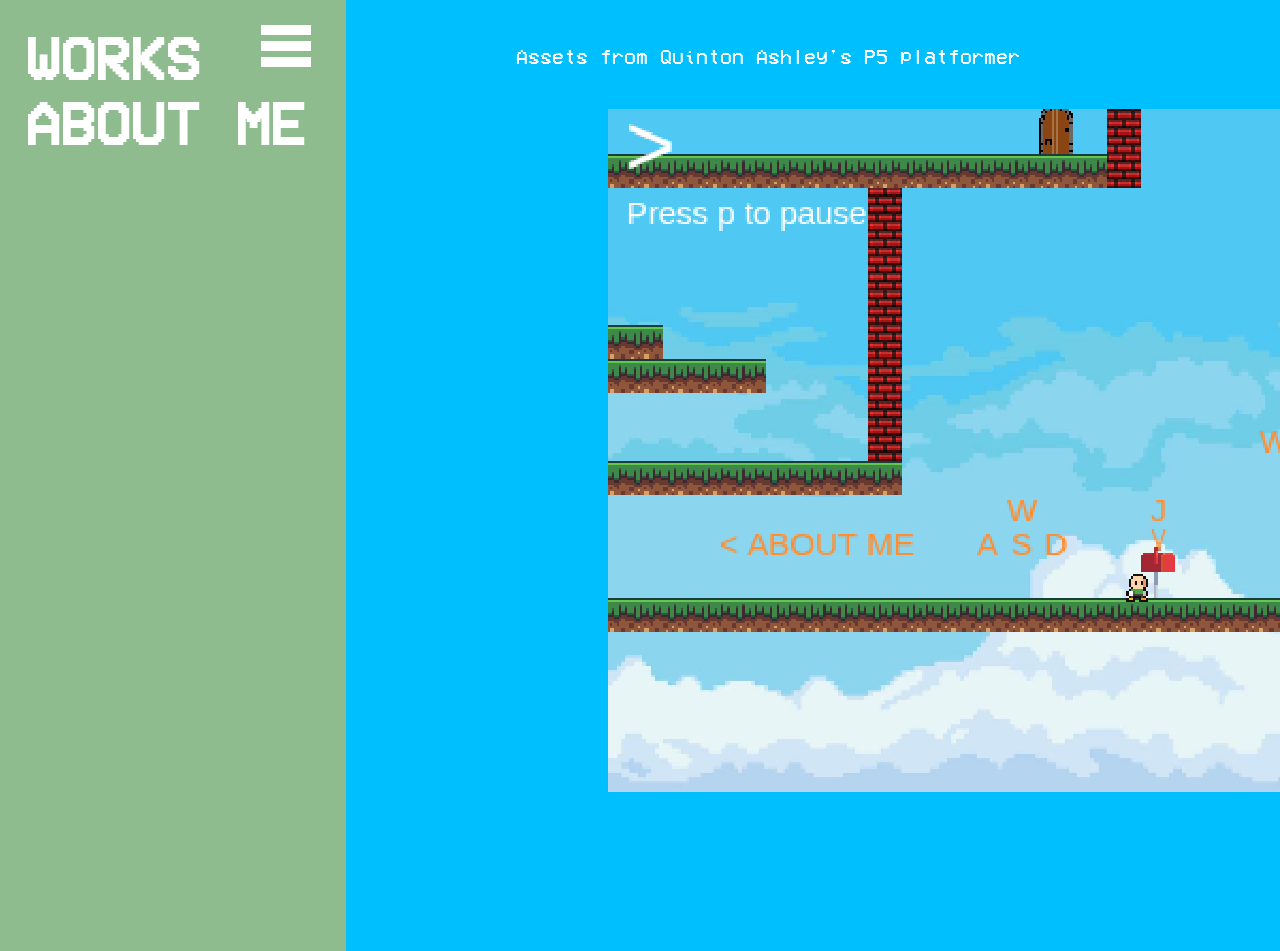
==== index.html @ 24822b58 "update 3" ====
<!DOCTYPE html>
<html lang="en">
<head>
    <meta charset="UTF-8">
    <meta name="viewport" content="width=device-width, initial-scale=1.0">
    <title>Minh Nguyen's site</title>
    <script src="scripts/p5.min.js"></script>
    <script src="scripts/planck.min.js"></script>
    <script src="scripts/p5play.js"></script>
    <script src="mySketch.js"></script>
    <link rel="stylesheet" href="stylesheets/i_styles.css">
</head>
<body>
    <nav>
        <a href="works.html" target="_self">WORKS</a>
        <a href="about.html" target="_self">ABOUT ME</a>
        <!-- <a href="mailto:minh.nguyen.ocadu.ca">CONTACT</a> -->
        <div id="hamburger">
            <div id="bar1"></div>
            <div id="bar2"></div>
            <div id="bar3"></div>
        </div>
    </nav>
    <div id="game-wrapper">
        <p id="game-info">Assets from Quinton Ashley's P5 platformer</p>
        <div id="game">
            <script src="mySketch.js"></script>
        </div>
    </div>
</body>
</html>
---- stylesheets/i_styles.css ----
@font-face {
  font-family: "Pixel";
  src: url('../fonts/pixelfont.ttf') format('truetype');
  font-weight: normal;
  font-style: normal;
}

body {
    background-color: deepskyblue;
    width: 100%;
    font-family: "Pixel", "Avenir", Helvetica, sans-serif;
    font-size: 2.5em;
}

nav {
    display: block;
    color: white;
    height: 100%;
    width: 23%;
    background-color: darkseagreen;
    padding: 2%;
    position: absolute;
    top: 0;
    left: 0;
    z-index: +1;
    margin-left: -20%;
    transition: margin-left 1s;
}

nav:hover, nav:active {
    margin-left: 0;
}

nav a {
    color: white;
    display: block;
    font-weight: bold;
}

nav a:link {
    color: #FFF;
    text-decoration: none;
    font-size: 1.5em;
}

nav a:hover, nav a:active {
    text-decoration: underline;
}

#game-wrapper {
    float: left;
    width: 70%;
    padding: 2%;
    box-sizing: border-box;
    margin-left: 25%; /* Adjust according to the nav width */
    position: relative; /* Ensure game-info is positioned relative to this wrapper */
}

#game-info {
    text-align: center;
    font-size: 0.5em; /* Adjust font size as needed */
    color: white;
    margin-bottom: 20px;/* Space between text and game */
}

#game {
    width: 100%;
    padding: 2%;
    box-sizing: border-box;
}

#hamburger {
    cursor: default;
    position: absolute;
    top: 2%;
    right: 10%;
}

#bar1, #bar2, #bar3 {
    width: 50px;
    height: 10px;
    background-color: white;
    margin: 6px 0;
    transition: 0.5s;
}
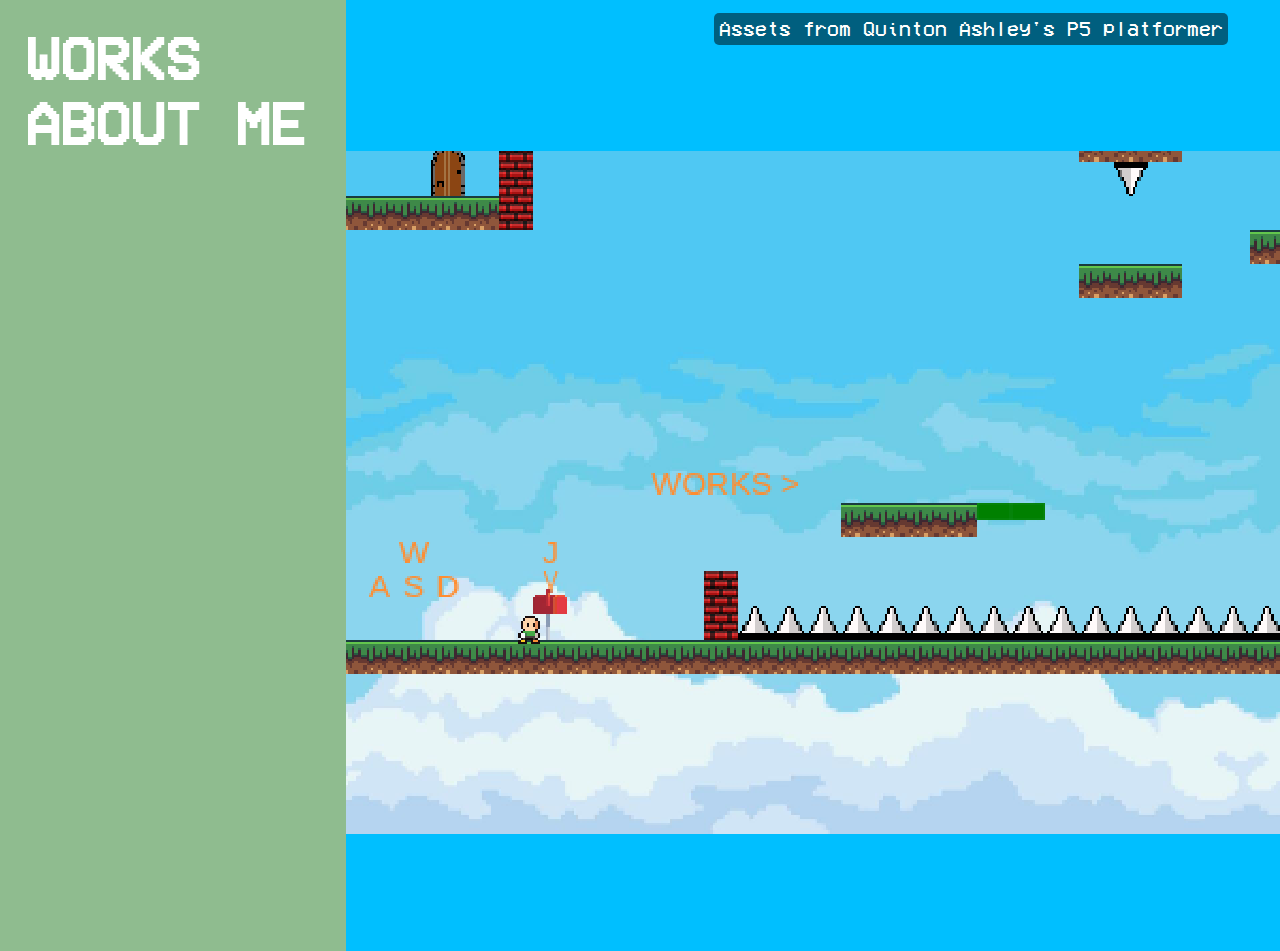
==== commit cddaeddb: "update 3" ====
--- a/index.html
+++ b/index.html
@@ -15,17 +15,15 @@
         <a href="works.html" target="_self">WORKS</a>
         <a href="about.html" target="_self">ABOUT ME</a>
         <!-- <a href="mailto:minh.nguyen.ocadu.ca">CONTACT</a> -->
-        <div id="hamburger">
-            <div id="bar1"></div>
-            <div id="bar2"></div>
-            <div id="bar3"></div>
+        <div id="menu-icon">
+            <i class="fas fa-bars"></i>
         </div>
     </nav>
     <div id="game-wrapper">
-        <p id="game-info">Assets from Quinton Ashley's P5 platformer</p>
         <div id="game">
             <script src="mySketch.js"></script>
         </div>
+        <p id="game-info">Assets from Quinton Ashley's P5 platformer</p>
     </div>
 </body>
 </html>
--- a/stylesheets/i_styles.css
+++ b/stylesheets/i_styles.css
@@ -1,85 +1,98 @@
 @font-face {
-  font-family: "Pixel";
-  src: url('../fonts/pixelfont.ttf') format('truetype');
-  font-weight: normal;
-  font-style: normal;
-}
-
-body {
-    background-color: deepskyblue;
-    width: 100%;
-    font-family: "Pixel", "Avenir", Helvetica, sans-serif;
-    font-size: 2.5em;
-}
-
-nav {
-    display: block;
-    color: white;
-    height: 100%;
-    width: 23%;
-    background-color: darkseagreen;
-    padding: 2%;
-    position: absolute;
-    top: 0;
-    left: 0;
-    z-index: +1;
-    margin-left: -20%;
-    transition: margin-left 1s;
-}
-
-nav:hover, nav:active {
-    margin-left: 0;
-}
-
-nav a {
-    color: white;
-    display: block;
-    font-weight: bold;
-}
-
-nav a:link {
-    color: #FFF;
-    text-decoration: none;
-    font-size: 1.5em;
-}
-
-nav a:hover, nav a:active {
-    text-decoration: underline;
-}
-
-#game-wrapper {
-    float: left;
-    width: 70%;
-    padding: 2%;
-    box-sizing: border-box;
-    margin-left: 25%; /* Adjust according to the nav width */
-    position: relative; /* Ensure game-info is positioned relative to this wrapper */
-}
-
-#game-info {
-    text-align: center;
-    font-size: 0.5em; /* Adjust font size as needed */
-    color: white;
-    margin-bottom: 20px;/* Space between text and game */
-}
-
-#game {
-    width: 100%;
-    padding: 2%;
-    box-sizing: border-box;
-}
-
-#hamburger {
-    cursor: default;
-    position: absolute;
-    top: 2%;
-    right: 10%;
-}
-
-#bar1, #bar2, #bar3 {
-    width: 50px;
-    height: 10px;
-    background-color: white;
-    margin: 6px 0;
-    transition: 0.5s;
-}+    font-family: "Pixel";
+    src: url('../fonts/pixelfont.ttf') format('truetype');
+    font-weight: normal;
+    font-style: normal;
+  }
+  
+  html, body {
+      height: 100%;
+  }
+    
+  body {
+      margin: 0;
+      display: flex;
+      flex-direction: column;
+      justify-content: center;
+      align-items: center;
+      background-color: deepskyblue;
+      width: 100%;
+      font-family: "Pixel", "Avenir", Helvetica, sans-serif;
+      font-size: 2.5em;
+  }
+  
+  nav {
+      display: block;
+      color: white;
+      height: 100%;
+      width: 23%;
+      background-color: darkseagreen;
+      padding: 2%;
+      position: absolute;
+      top: 0;
+      left: 0;
+      z-index: 1;
+      margin-left: -20%;
+      transition: margin-left 1s;
+  }
+  
+  nav:hover, nav:active {
+      margin-left: 0;
+  }
+  
+  nav a {
+      color: white;
+      display: block;
+      font-weight: bold;
+  }
+  
+  nav a:link {
+      color: #FFF;
+      text-decoration: none;
+      font-size: 1.5em;
+  }
+  
+  nav a:hover, nav a:active {
+      text-decoration: underline;
+  }
+  
+  #game-wrapper {
+      width: 70%;
+      padding: 2%;
+      box-sizing: border-box;
+      margin-left: 25%; /* Adjust according to the nav width */
+      position: relative; /* Ensure game-info is positioned relative to this wrapper */
+  }
+  
+  #game-info {
+      position: absolute;
+      bottom: 20px;
+      right: 20px;
+      font-size: 0.5em; /* Adjust font size as needed */
+      color: white;
+      z-index: 2; /* Higher z-index to ensure it is on top */
+      background-color: rgba(0, 0, 0, 0.5); /* Optional: Add a background for better readability */
+      padding: 5px; /* Optional: Add padding for better appearance */
+      border-radius: 5px; /* Optional: Add border-radius for rounded corners */
+  }
+  
+  #game {
+      width: 100%;
+      padding: 2%;
+      box-sizing: border-box;
+  }
+  
+  #menu-icon {
+      cursor: pointer;
+      position: absolute;
+      top: 2%;
+      right: 10%;
+      font-size: 2em; /* Adjust icon size as needed */
+      color: white; /* Adjust icon color as needed */
+      transition: color 0.3s;
+  }
+  
+  #menu-icon:hover {
+      color: lightgray; /* Change color on hover */
+  }
+  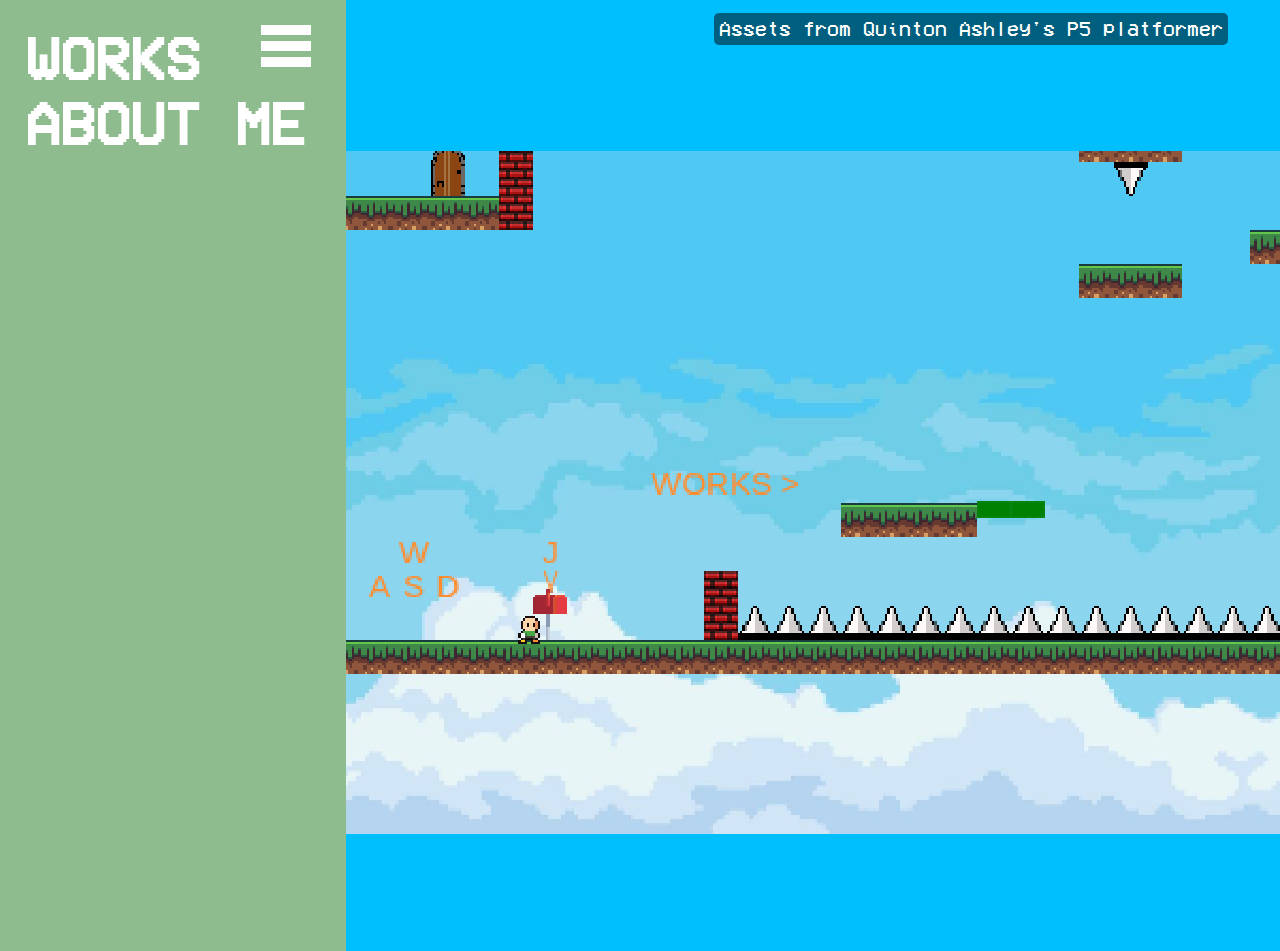
==== commit c15b5d74: "testbtest" ====
--- a/index.html
+++ b/index.html
@@ -15,8 +15,10 @@
         <a href="works.html" target="_self">WORKS</a>
         <a href="about.html" target="_self">ABOUT ME</a>
         <!-- <a href="mailto:minh.nguyen.ocadu.ca">CONTACT</a> -->
-        <div id="menu-icon">
-            <i class="fas fa-bars"></i>
+        <div id="hamburger">
+            <div id="bar1"></div>
+            <div id="bar2"></div>
+            <div id="bar3"></div>
         </div>
     </nav>
     <div id="game-wrapper">
--- a/stylesheets/i_styles.css
+++ b/stylesheets/i_styles.css
@@ -82,17 +82,18 @@
       box-sizing: border-box;
   }
   
-  #menu-icon {
-      cursor: pointer;
+  #hamburger {
+      cursor: default;
       position: absolute;
       top: 2%;
       right: 10%;
-      font-size: 2em; /* Adjust icon size as needed */
-      color: white; /* Adjust icon color as needed */
-      transition: color 0.3s;
   }
   
-  #menu-icon:hover {
-      color: lightgray; /* Change color on hover */
+  #bar1, #bar2, #bar3 {
+      width: 50px;
+      height: 10px;
+      background-color: white;
+      margin: 6px 0;
+      transition: 0.5s;
   }
   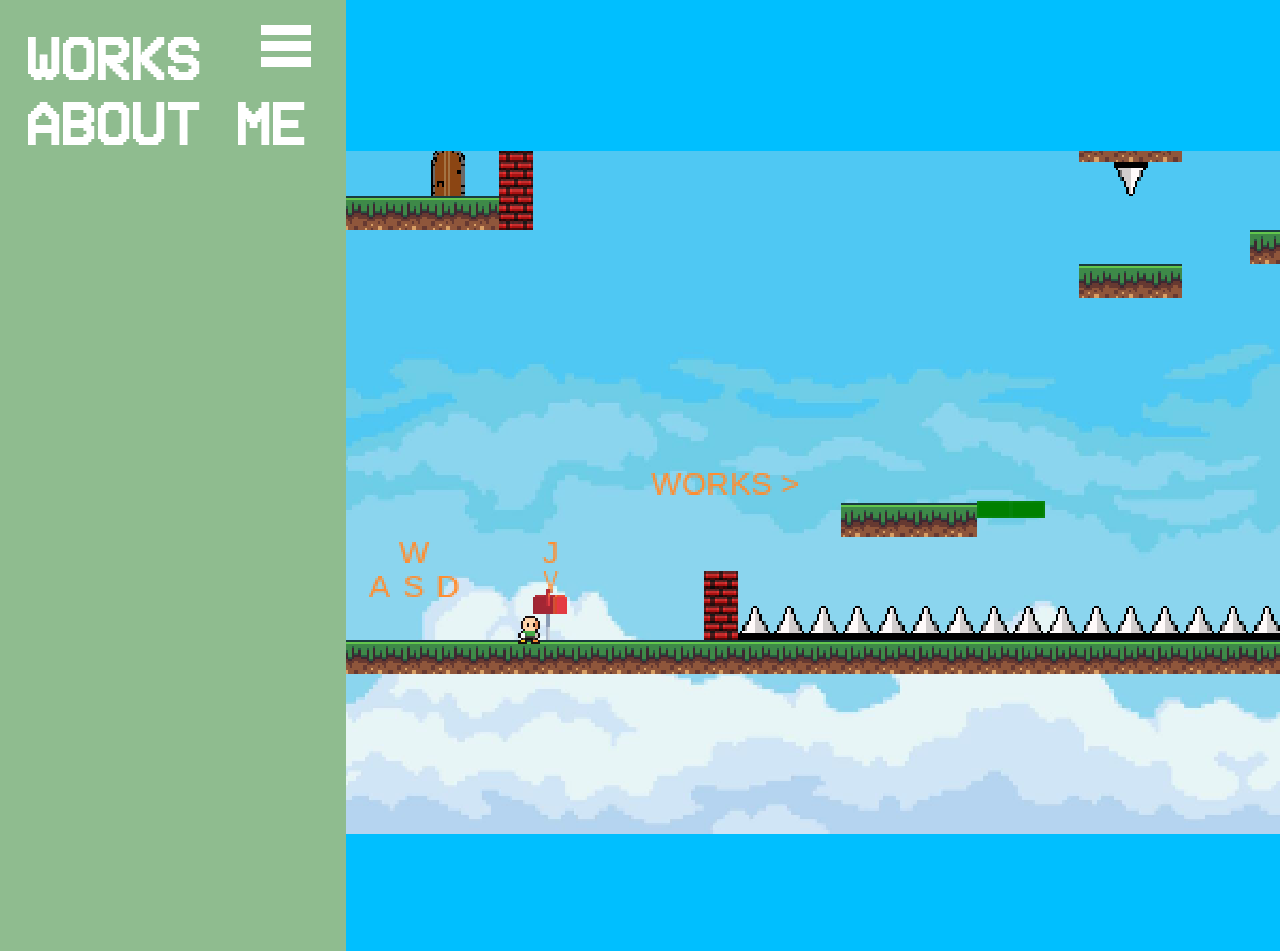
==== commit 40d25773: "testteststes" ====
--- a/index.html
+++ b/index.html
@@ -25,7 +25,7 @@
         <div id="game">
             <script src="mySketch.js"></script>
         </div>
-        <p id="game-info">Assets from Quinton Ashley's P5 platformer</p>
+        <!-- <p id="game-info">Assets from Quinton Ashley's P5 platformer</p> -->
     </div>
 </body>
 </html>
--- a/stylesheets/i_styles.css
+++ b/stylesheets/i_styles.css
@@ -57,21 +57,21 @@
   }
   
   #game-wrapper {
-      width: 70%;
-      padding: 2%;
-      box-sizing: border-box;
-      margin-left: 25%; /* Adjust according to the nav width */
-      position: relative; /* Ensure game-info is positioned relative to this wrapper */
-  }
+    width: 70%;
+    padding: 2%;
+    box-sizing: border-box;
+    margin-left: 23%; /* Move the game 23% to the right */
+    position: relative; /* Ensure game-info is positioned relative to this wrapper */
+}
   
   #game-info {
       position: absolute;
       bottom: 20px;
       right: 20px;
-      font-size: 0.5em; /* Adjust font size as needed */
+      font-size: 0.5em; 
       color: white;
-      z-index: 2; /* Higher z-index to ensure it is on top */
-      background-color: rgba(0, 0, 0, 0.5); /* Optional: Add a background for better readability */
+      z-index: 2;
+      background-color: rgba(0, 0, 0, 0.5);
       padding: 5px; /* Optional: Add padding for better appearance */
       border-radius: 5px; /* Optional: Add border-radius for rounded corners */
   }
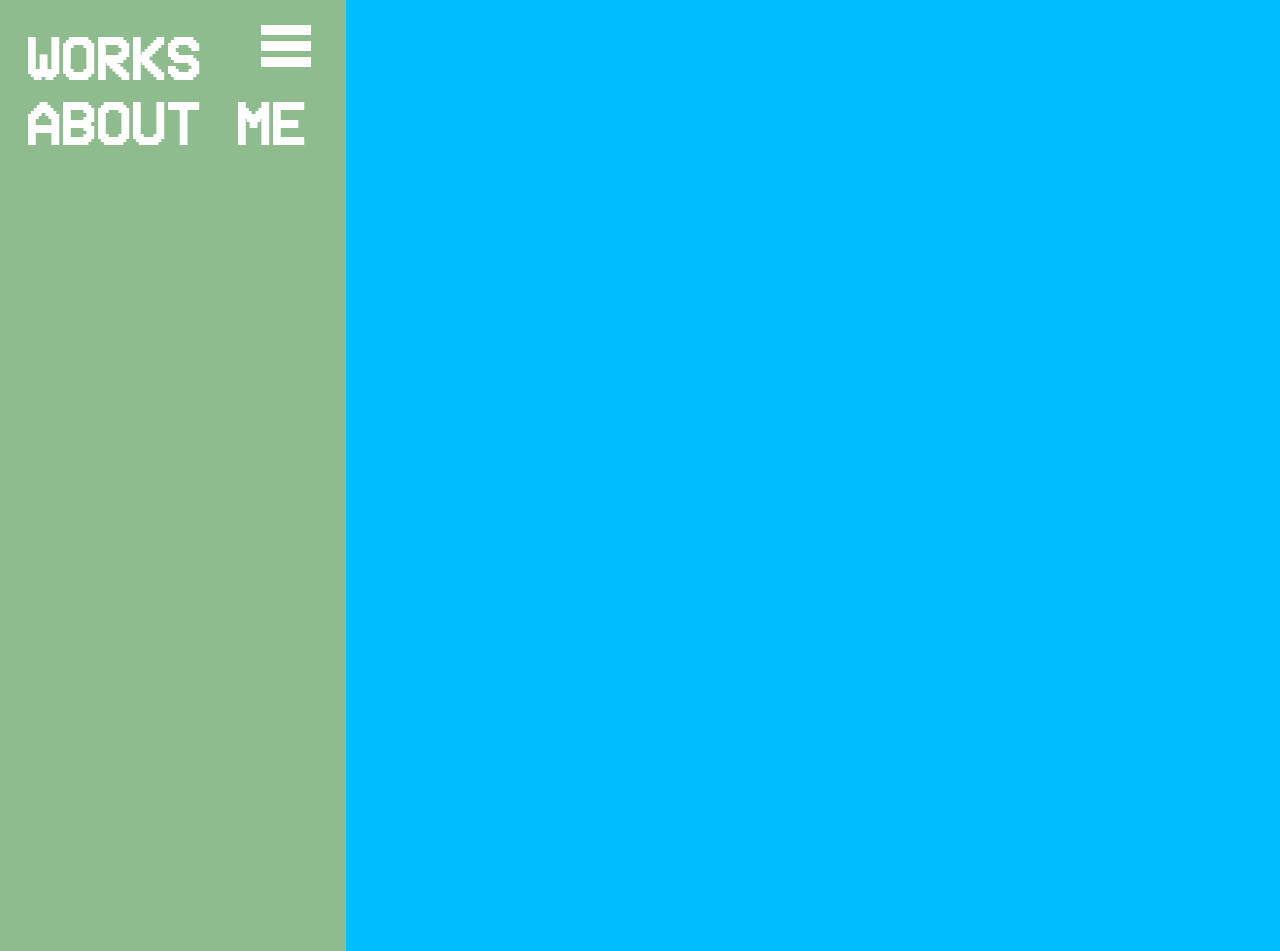
==== commit b97ac1ab: "reposition canvas" ====
--- a/index.html
+++ b/index.html
@@ -25,7 +25,6 @@
         <div id="game">
             <script src="mySketch.js"></script>
         </div>
-        <!-- <p id="game-info">Assets from Quinton Ashley's P5 platformer</p> -->
     </div>
 </body>
 </html>
--- a/stylesheets/i_styles.css
+++ b/stylesheets/i_styles.css
@@ -57,8 +57,6 @@
   }
   
   #game-wrapper {
-    width: 70%;
-    padding: 2%;
     box-sizing: border-box;
     margin-left: 23%; /* Move the game 23% to the right */
     position: relative; /* Ensure game-info is positioned relative to this wrapper */
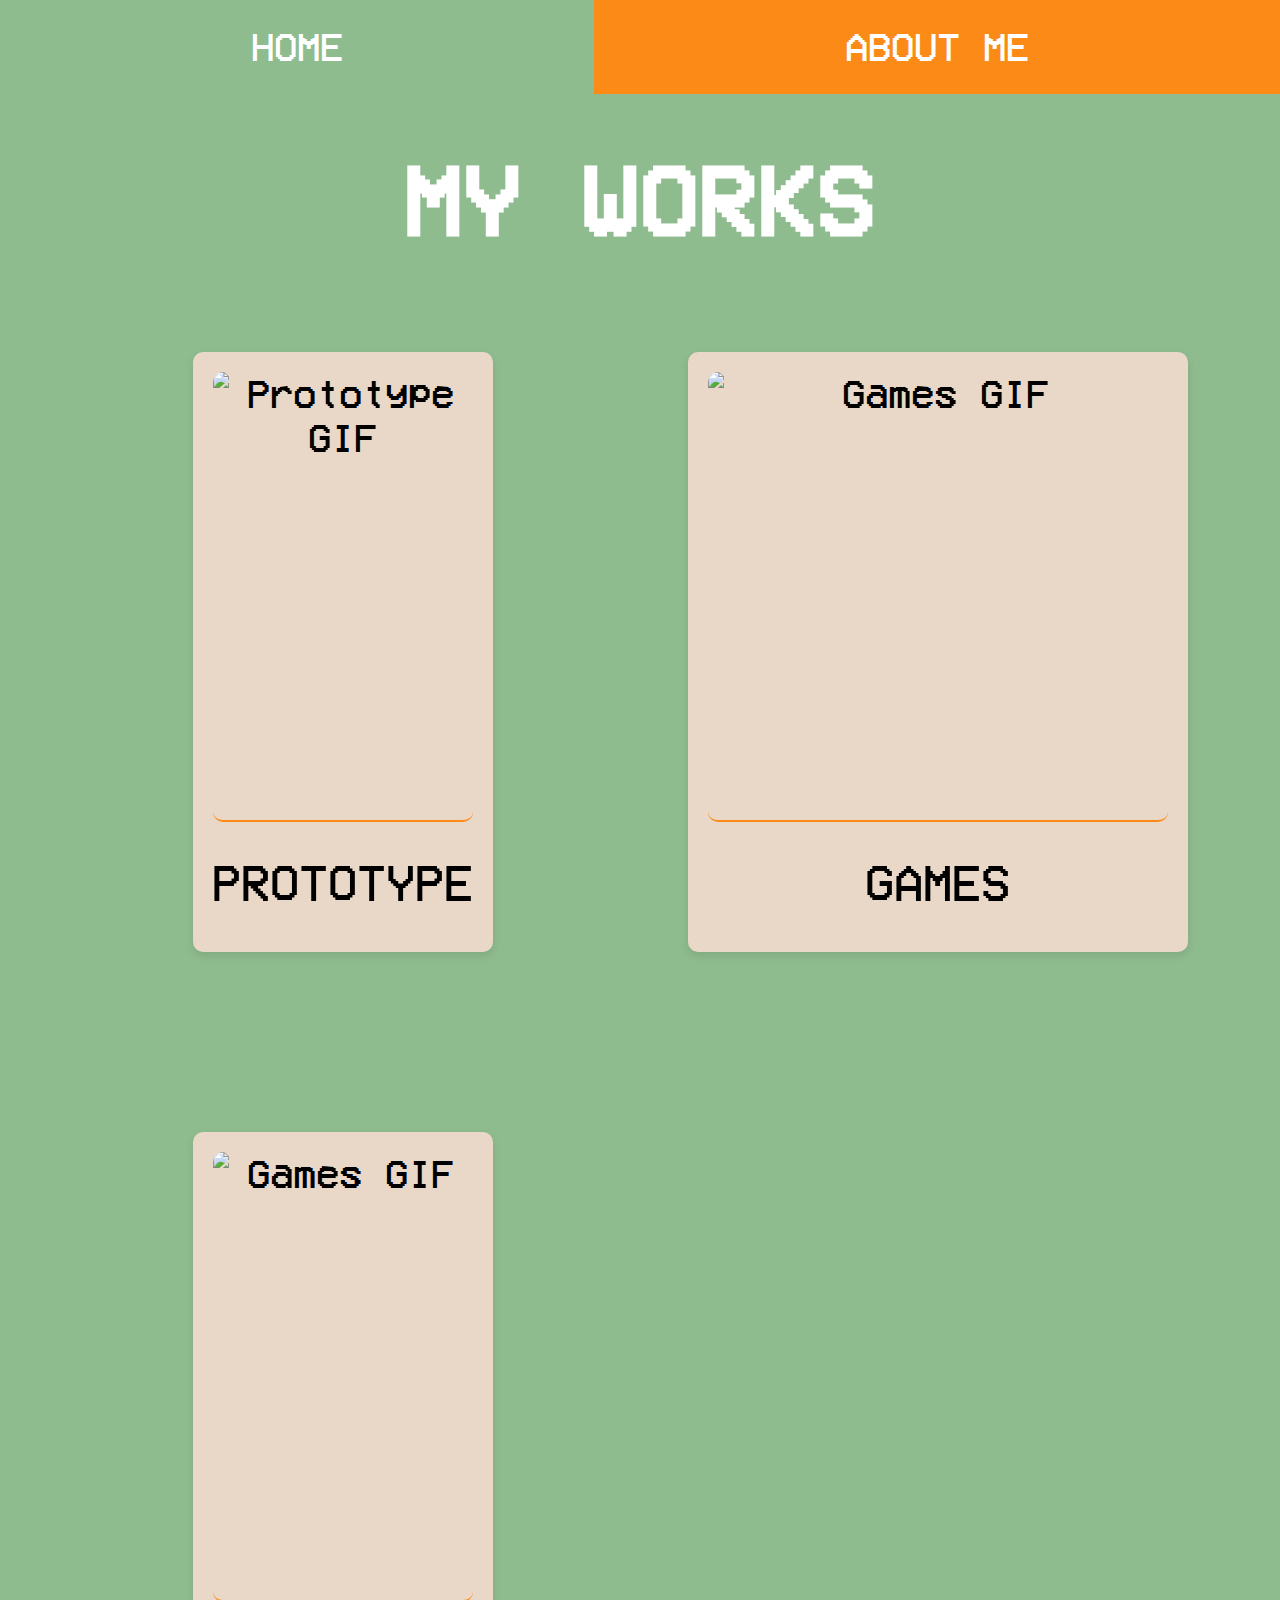
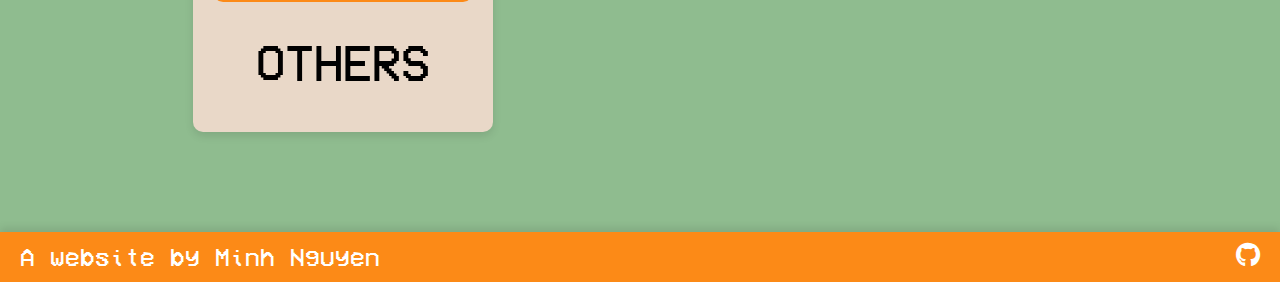
==== commit 15488624: "change inddexx page" ====
--- a/index.html
+++ b/index.html
@@ -3,28 +3,46 @@
 <head>
     <meta charset="UTF-8">
     <meta name="viewport" content="width=device-width, initial-scale=1.0">
-    <title>Minh Nguyen's site</title>
-    <script src="scripts/p5.min.js"></script>
-    <script src="scripts/planck.min.js"></script>
-    <script src="scripts/p5play.js"></script>
-    <script src="mySketch.js"></script>
-    <link rel="stylesheet" href="stylesheets/i_styles.css">
+    <link rel="stylesheet" href="stylesheets/main.css">
+    <link rel="stylesheet" href="stylesheets/feetstyling.css">
+    <link rel="stylesheet" href="https://cdnjs.cloudflare.com/ajax/libs/font-awesome/6.0.0-beta3/css/all.min.css">
+    <title>Works</title>
 </head>
 <body>
     <nav>
-        <a href="works.html" target="_self">WORKS</a>
-        <a href="about.html" target="_self">ABOUT ME</a>
-        <!-- <a href="mailto:minh.nguyen.ocadu.ca">CONTACT</a> -->
-        <div id="hamburger">
-            <div id="bar1"></div>
-            <div id="bar2"></div>
-            <div id="bar3"></div>
-        </div>
+        <a class="menu" href="index.html" target="_self">HOME</a>
+        <a class="menu" href="about.html" target="_self">ABOUT ME</a>
+        <!-- <a class="menu" href="mailto:minh.nguyen.ocadu.ca">CONTACT</a> -->
     </nav>
-    <div id="game-wrapper">
-        <div id="game">
-            <script src="mySketch.js"></script>
+    <div class="portfoliolink">
+        <h1 style="font-size: 2.5em">MY WORKS</h1>
+        <div class="grid-container" style="gap: 150px;">
+            <a href="works/works_prototype.html" target="_self" class="grid-link">
+                <div class="grid-item">
+                    <img src="images/gifs/Prototype Demo.gif" alt="Prototype GIF" class="grid-gif">
+                    <span>PROTOTYPE</span>
+                </div>
+            </a>
+            <a href="works/works_game.html" target="_self" class="grid-link">
+                <div class="grid-item" style="width: 500px">
+                    <img src="images/gifs/Gameplay_demo.gif" alt="Games GIF" class="grid-gif">
+                    <span>GAMES</span>
+                </div>
+            </a>
+            <a href="works/works_others.html" target="_self" class="grid-link">
+                <div class="grid-item">
+                    <img src="images/gifs/OTHER GIF - Made with Clipchamp.gif" alt="Games GIF" class="grid-gif">
+                    <span>OTHERS</span>
+                </div>  
+            </a>
+            
         </div>
     </div>
+    <footer>
+        <span>A website by Minh Nguyen</span>
+        <a href="https://github.com/minh-nguyen" class="contact-icon" target="_blank">
+            <i class="fab fa-github"></i>
+        </a>
+    </footer>
 </body>
 </html>
--- a/stylesheets/main.css
+++ b/stylesheets/main.css
@@ -0,0 +1,239 @@
+@font-face {
+    font-family: "Pixel";
+    src: url('../fonts/pixelfont.ttf') format('truetype');
+    font-weight: normal;
+    font-style: normal;
+}
+
+body {
+    background-color: darkseagreen;
+    width: 100%;
+    font-family: "Pixel", "Avenir", Helvetica, sans-serif;
+    font-size: 2.5em;
+    color: white;
+    margin: 0;
+    padding-top: 80px; /* Adjust this value to match the padding of .portfoliolink */
+    text-align: center;
+}
+
+nav {
+    background-color: #FC8A17;
+    list-style: none;
+    padding: 0;
+    margin: 0;
+    display: flex;
+    justify-content: space-around;
+    position: fixed;
+    top: 0;
+    left: 0;
+    width: 100%;
+    z-index: 100;
+}
+
+nav a {
+    margin: 0;
+    text-decoration: none;
+    color: white;
+    padding: 25px 0px;
+    flex-grow: 1;
+    text-align: center;
+    display: block;
+    transition: background-color 0.3s;
+}
+
+nav a:hover {
+    background-color: darkseagreen;
+}
+
+.portfoliolink {
+    text-align: center;
+    font-family: "Pixel", "Avenir", Helvetica, sans-serif;
+}
+
+.portfoliolink a {
+    color: black;
+    transition: font-size 0.3s;
+    text-decoration: none;
+}
+
+.portfoliolink a:hover {
+    cursor: pointer;
+    text-decoration: none;
+}
+
+.portfoliolink a:visited {
+    color: white;
+    text-decoration: none;
+}
+
+.grid-container {
+    margin: 100px;
+    display: grid;
+    grid-template-columns: repeat(auto-fit, minmax(250px, 1fr)); /* Adjust to fit items */
+    gap: 50px; /*extremely important for not overlapping */
+    justify-items: center;
+    align-items: start;
+    margin-top: 40px;
+    padding: 0 20px; /* Add padding to center the content */
+}
+
+.grid-item {    
+    margin-top: 30px;
+    display: flex;
+    flex-direction: column;
+    align-items: center;
+    width: 300px; /* Set a fixed width */
+    height: 600px; /* Set a fixed height */
+    background-color: rgb(233, 216, 200);
+    padding: 20px;
+    box-sizing: border-box;
+    border-radius: 10px;
+    box-shadow: 0 4px 8px rgba(0, 0, 0, 0.1);
+    text-align: center;
+    color: inherit;
+    transition: transform 0.3s; /* Optional: Add a hover effect */
+}
+
+.grid-item:hover {
+    transform: scale(1.1); /* Optional: Add a hover effect */
+}
+
+.grid-item img.grid-gif {
+    width: 100%;
+    height: 80%; /* Adjust the height to fit within the box */
+    object-fit: cover; /* Ensure the image covers the area */
+    border-bottom: 2px solid #FC8A17;
+    margin-bottom: 15px;
+    border-radius: 10px; /* Add this line to round the corners */
+}   
+
+.grid-item span {
+    margin: 20px;
+    font-size: 1.25em;
+    font-family: "Pixel", "Avenir", Helvetica, sans-serif;
+}
+
+.back-arrow {
+    position: fixed;
+    top: 20px;
+    left: 20px;
+    font-size: 1.5em;
+    color: white;
+    text-decoration: none;
+    background-color: #FC8A17;
+    padding: 10px;
+    border-radius: 50%;
+    box-shadow: 0 4px 8px rgba(0, 0, 0, 0.1);
+    z-index: 101; /* Ensure it is above other elements */
+    transition: background-color 0.3s, transform 0.3s; /* Add hover effect */
+}
+
+.back-arrow:hover {
+    background-color: darkseagreen;
+    transform: scale(1.1); /* Optional: Add a hover effect */
+}
+
+.video-container {
+    margin: 50px;
+    display: flex;
+    flex-wrap: wrap;
+    justify-content: center;
+    align-items: center;
+}
+
+.video-container iframe {
+    width: 100%;
+    height: auto;
+    max-width: 100%;
+    aspect-ratio: 16 / 9; /* Ensures the correct aspect ratio */
+    border: none;
+}
+
+.video-container div {
+    max-width: 560px;
+    padding: 20px;
+    box-sizing: border-box;
+    text-align: left;
+    margin: 0 auto;
+    color: white;
+}
+
+@media (min-width: 768px) {
+    .video-container {
+        flex-direction: row;
+    }
+
+    .video-container:nth-child(even) {
+        flex-direction: row-reverse; /* Alternate position */
+    }
+
+    .video-container iframe, .video-container div {
+        flex: 1 1 45%;
+    }
+}
+
+.contact-icon {
+    display: flex;
+    flex-direction: column;
+    align-items: center;
+    color: white; /* Icon and text color */
+    font-size: 2.5em; /* Initial icon size */
+    text-decoration: none;
+    transition: transform 0.3s ease-in-out, color 0.3s ease-in-out; /* Animation for size and color */
+}
+
+.contact-icon i {
+    margin-bottom: 5px; /* Space between icon and label */
+}
+
+.contact-iconv span {
+    font-size: 0.1em; /* Smaller text size for the label */
+    margin-top: 5px; /* Space above the label */
+    font-family: "Pixel", "Avenir", Helvetica, sans-serif;
+    color: white;
+}
+
+.contact-icon:hover {
+    transform: scale(1.2); /* Increase size on hover */
+    color: #FC8A17; /* Change color on hover */
+}
+
+.contact-icon:hover span {
+    color: #FC8A17; /* Change label color on hover */
+}
+
+
+/* Debugging styles
+.grid-item {
+    border: 1px dashed red;
+    position: relative; 
+
+.grid-item::before {
+    content: attr(data-debug);
+    position: absolute;
+    top: 10px;
+    left: 10px;
+    background: rgba(255, 255, 255, 0.8);
+    padding: 5px;
+    font-size: 0.5em;
+    color: red;
+    border: 1px solid red;
+    border-radius: 5px;
+}
+
+.grid-item img.grid-gif {
+    border: 1px solid blue;
+}
+
+
+    border: 1px solid green;
+}
+
+nav {
+    border: 1px solid orange;
+}
+
+.portfoliolink {
+    border: 1px solid purple;
+} */
+
--- a/stylesheets/feetstyling.css
+++ b/stylesheets/feetstyling.css
@@ -0,0 +1,30 @@
+footer {
+    background-color: #FC8A17; /* Footer background color */
+    color: white; /* Text color */
+    padding: 10px 20px; /* Padding for space around the text */
+    font-family: "Pixel", "Avenir", Helvetica, sans-serif; /* Consistent font */
+    font-size: 25px; /* Font size */
+    width: 100%; /* Full width */
+    max-width: 100%; /* Prevents the footer from extending beyond the viewport */
+    box-shadow: 0 -4px 8px rgba(0, 0, 0, 0.1); /* Optional shadow for depth */
+    display: flex; /* Use Flexbox for layout */
+    justify-content: space-between; /* Space between text and link */
+    align-items: center; /* Center align vertically */
+    position: relative; /* Relative positioning */
+    margin-top: 20px; /* Space above the footer */
+    box-sizing: border-box; /* Includes padding in width calculation */
+}
+
+footer a.contact-icon {
+    color: white; /* Color of the GitHub icon and text */
+    text-decoration: none; /* Remove underline */
+    font-size: 25px; /* Font size for the link */
+    display: flex; /* Flex display to align icon and text */
+    align-items: center; /* Center align icon and text vertically */
+    gap: 5px; /* Space between icon and text */
+    transition: color 0.3s ease; /* Smooth color transition on hover */
+}
+
+footer a.contact-icon:hover {
+    color: #ffffff; /* Color change on hover */
+}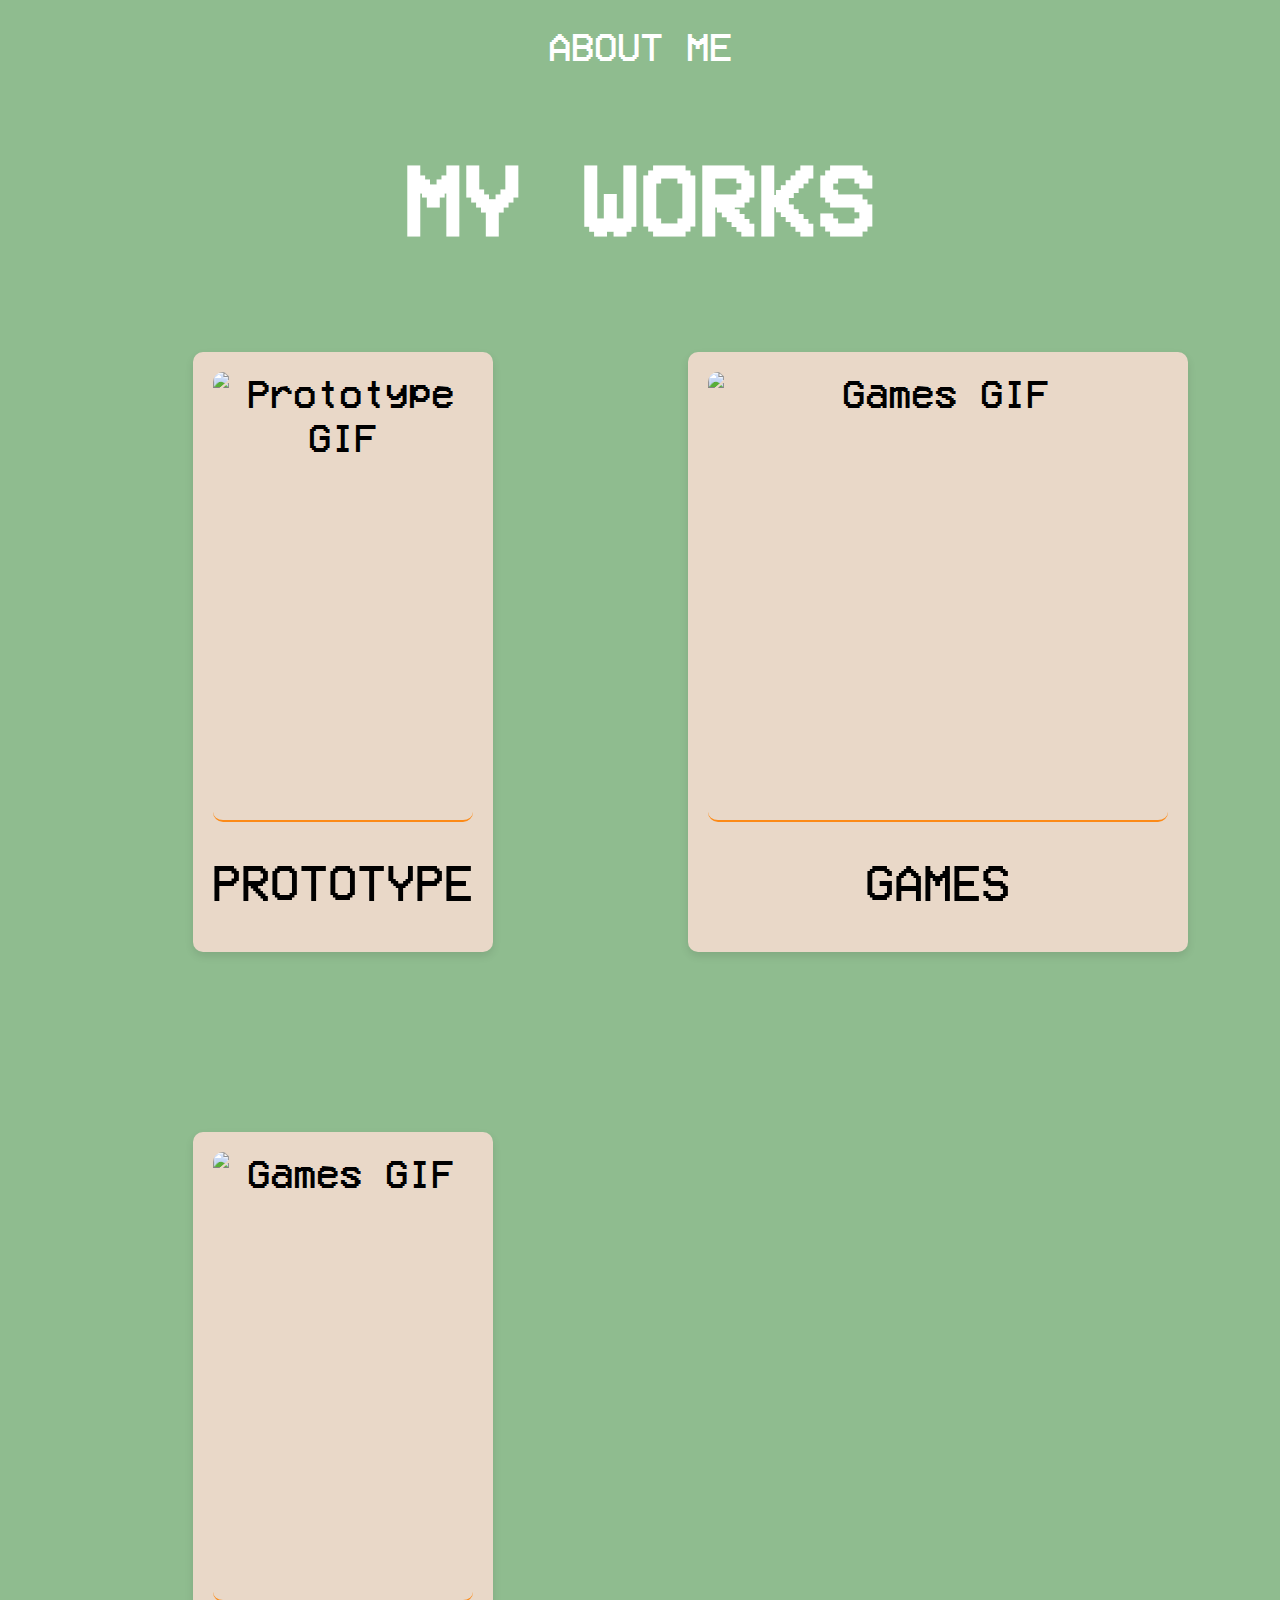
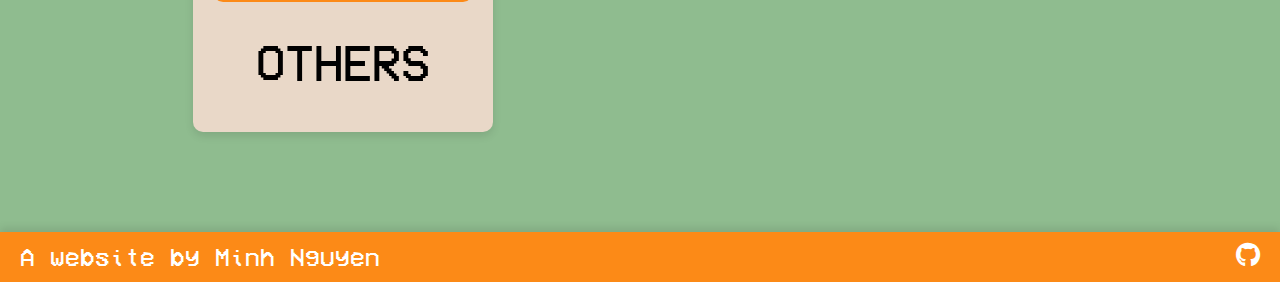
==== commit 70779363: "aaaa" ====
--- a/index.html
+++ b/index.html
@@ -10,7 +10,7 @@
 </head>
 <body>
     <nav>
-        <a class="menu" href="index.html" target="_self">HOME</a>
+        <!-- <a class="menu" href="index.html" target="_self">HOME</a> -->
         <a class="menu" href="about.html" target="_self">ABOUT ME</a>
         <!-- <a class="menu" href="mailto:minh.nguyen.ocadu.ca">CONTACT</a> -->
     </nav>
